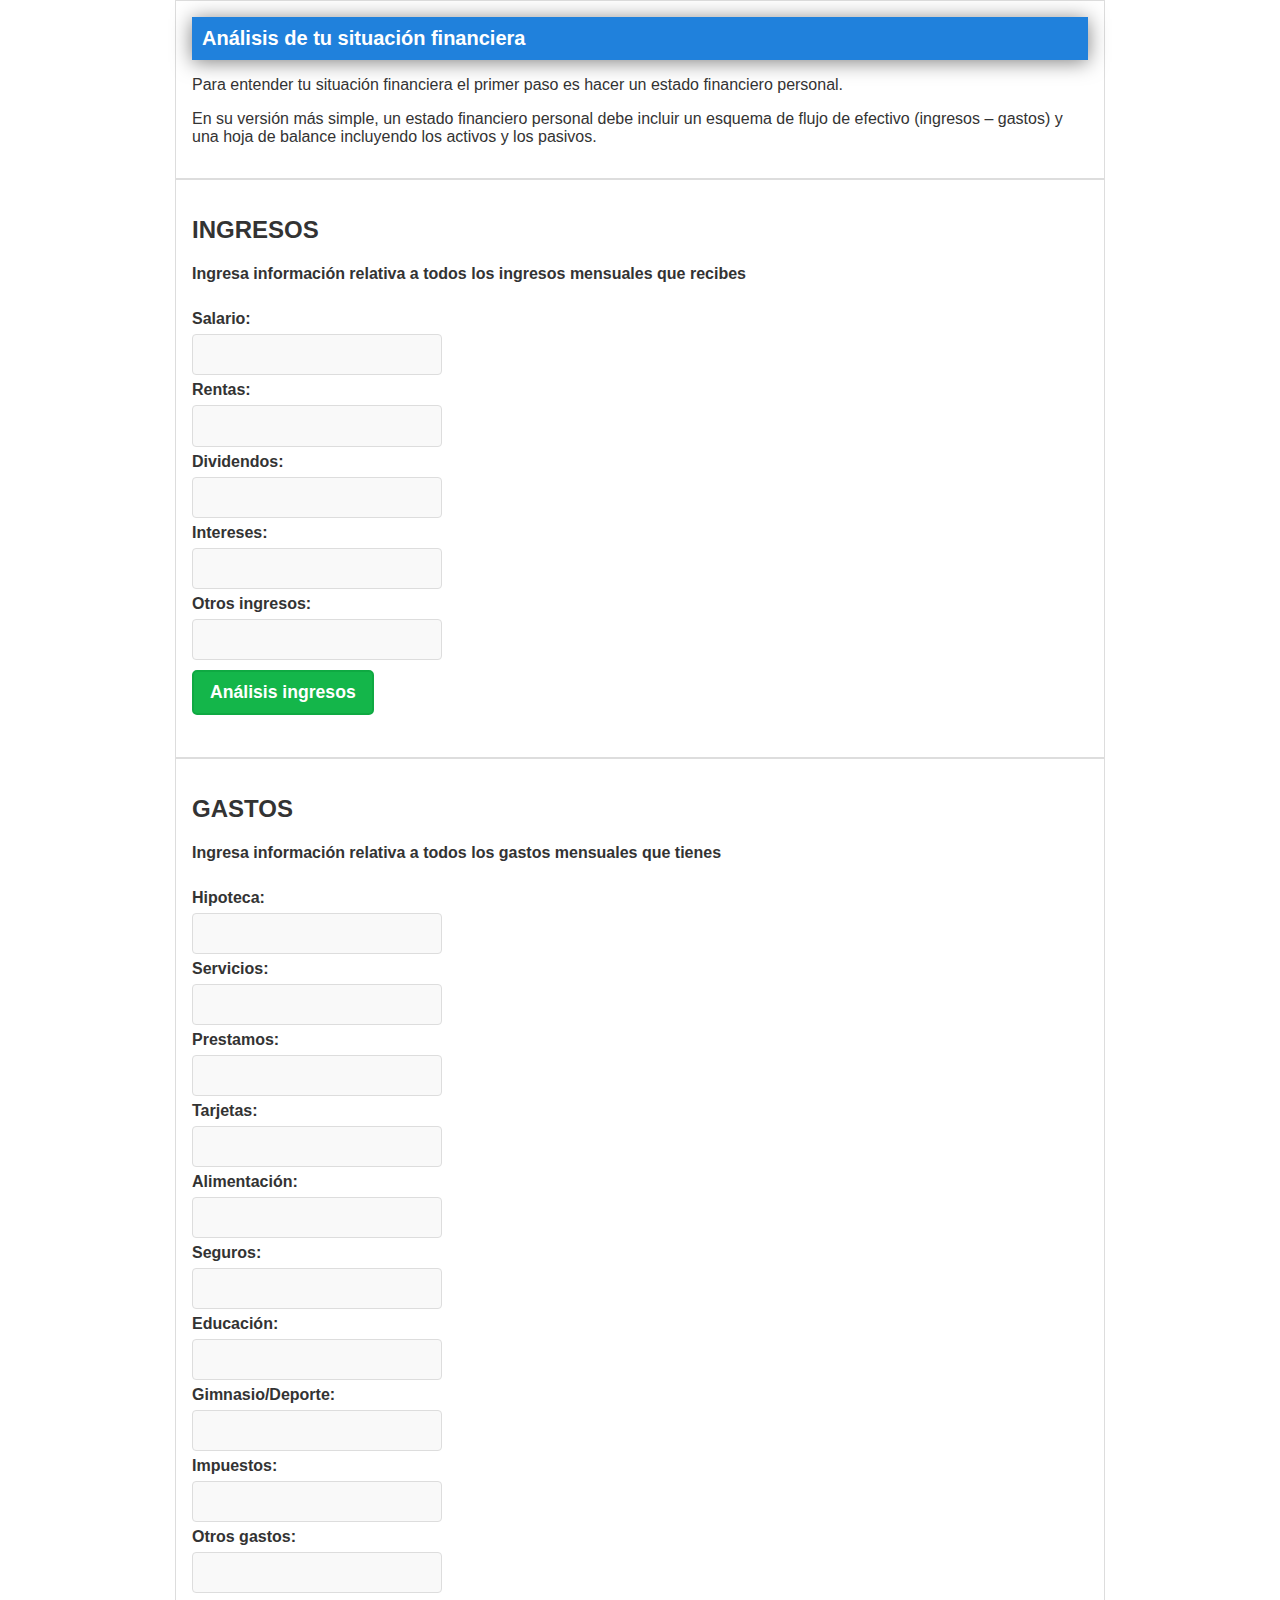
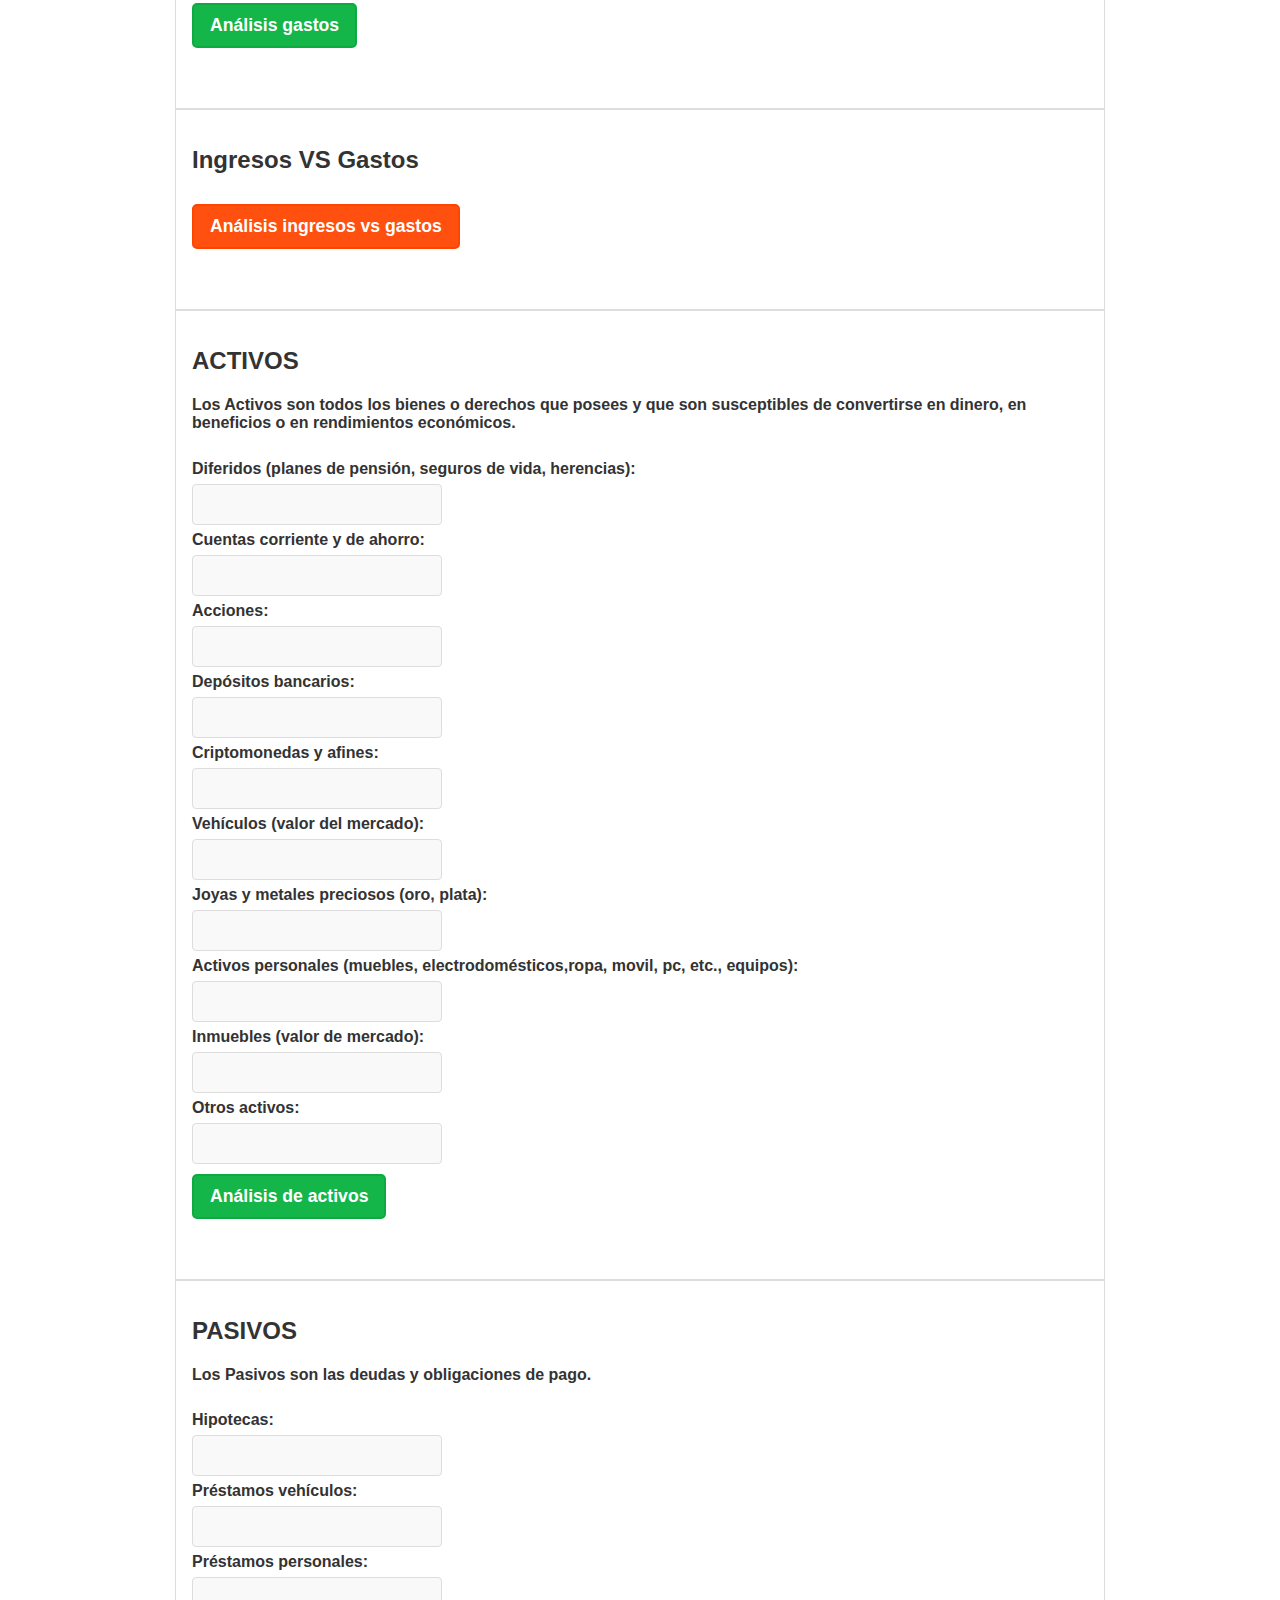
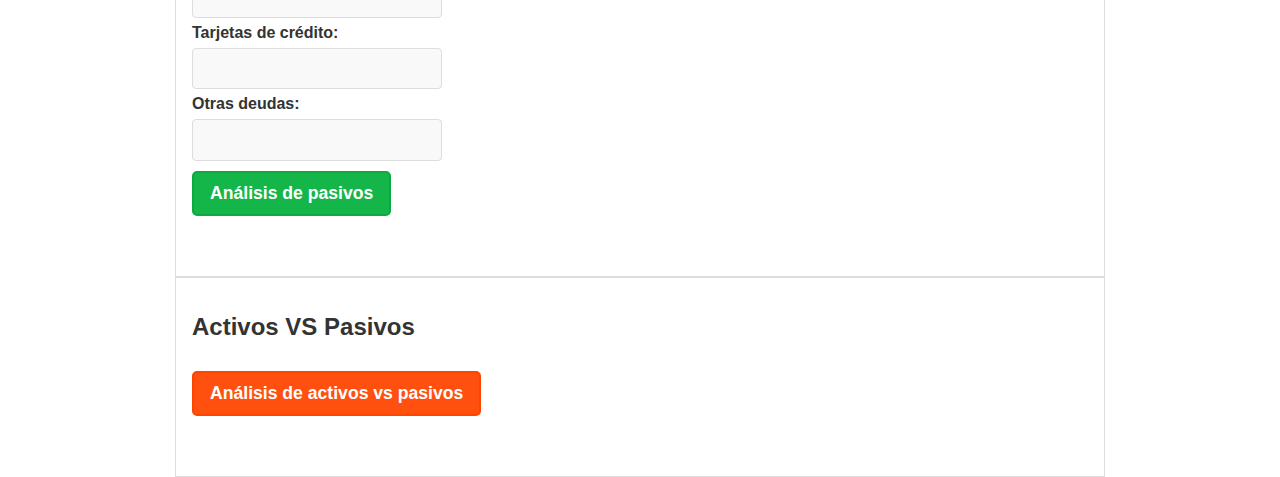
==== index.html @ fba8ceef "Proyecto de Situación Financiera con index.html" ====
<!DOCTYPE html>
<html lang="en">
<head>
    <meta charset="UTF-8">
    <meta http-equiv="X-UA-Compatible" content="IE=edge">
    <meta name="viewport" content="width=device-width, initial-scale=1.0">
    <title>Análisis de Situación Financiera</title>
    <link rel="stylesheet" href="css/estilos.css"/>
  </head>
<body>
    <div id="container">
        <h1 id="cabecera">
          Análisis de tu situación financiera 
        </h1>
        <p>Para entender tu situación financiera el primer paso es hacer un estado financiero personal.</p>
        <p>En su versión más simple, un estado financiero personal debe incluir un esquema de flujo de efectivo (ingresos – gastos) y una hoja de balance incluyendo los activos y los pasivos.</p>
    </div>
     <section id="secciones">
        <h2>INGRESOS</h2>
        <h4>Ingresa información relativa a todos los ingresos mensuales que recibes</h4>
        <form class="form">
          <div class="form_item">
            <label class="form_label" for="InputSalario">Salario: </label>
            <input class="form_input" id="InputSalario" type="number" />
            <label class="form_label" for="InputRentas">Rentas:  </label>
            <input class="form_input" id="InputRentas" type="number" />
            <label class="form_label" for="InputDividendos">Dividendos: </label>
            <input class="form_input" id="InputDividendos" type="number" />
            <label class="form_label" for="InputIntereses">Intereses: </label>
            <input class="form_input" id="InputIntereses" type="number" />
            <label class="form_label" for="InputOtros">Otros ingresos:</label>
            <input class="form_input" id="InputOtros" type="number" />
          </div>
              
          <button class="form_btn" type="button" onclick="onClickButtonIngresos()">
            Análisis ingresos
          </button>

          <p id="ResultI"></p>
          <p id="ResultIA"></p>
          <p id="ResultITop3"></p>
        </form>
      </section>
      <section id="secciones">
        <h2>GASTOS</h2>
        <h4>Ingresa información relativa a todos los gastos mensuales que tienes</h4>
        <form>
          <div class="form_item">
            <label class="form_label" for="InputHipoteca">Hipoteca: </label>
            <input class="form_input" id="InputHipoteca" type="number" />
            <label class="form_label" for="InputServicios">Servicios: </label>
            <input class="form_input" id="InputServicios" type="number" />
            <label class="form_label" for="InputPrestamos">Prestamos:  </label>
            <input class="form_input" id="InputPrestamos" type="number" />
            <label class="form_label"  for="InputTarjetas">Tarjetas: </label>
            <input class="form_input" id="InputTarjetas" type="number" />
            <label class="form_label" for="InputAlimentacion">Alimentación: </label>
            <input class="form_input" id="InputAlimentacion" type="number" />
            <label class="form_label" for="InputSeguros">Seguros: </label>
            <input class="form_input" id="InputSeguros" type="number" />
            <label class="form_label" for="InputEducacion">Educación: </label>
            <input class="form_input" id="InputEducacion" type="number" />
            <label class="form_label" for="InputDeporte">Gimnasio/Deporte: </label>
            <input class="form_input" id="InputDeporte" type="number" />
            <label class="form_label" for="InputImpuestos">Impuestos: </label>
            <input class="form_input" id="InputImpuestos" type="number" />
            <label class="form_label" for="InputGOtros">Otros gastos: </label>
            <input class="form_input" id="InputGOtros" type="number" />
          </div>
          <button class="form_btn" type="button" onclick="onClickButtonGastos()">
            Análisis gastos
          </button>
          <br>

          <p id="ResultG"></p>
          <p id="ResultGA"></p>
          <p id="ResultGTop3"></p>
          <br>
        </form>
      </section>
      <section id="secciones">
        <h2>Ingresos VS Gastos</h2>
        <button class="section_btn" type="button" onclick="onClickButtonIngresosGastos()">
          Análisis ingresos vs gastos
        </button>
        <br>
        <p id="ResultIG"></p>
        <p id="ResultIG1"></p>
        <p id="ResultIGA"></p>
        <br>
      </section>
      <section id="secciones">
        <h2>ACTIVOS</h2>
        <h4>Los Activos son todos los bienes o derechos que posees y que son susceptibles de convertirse en dinero, en beneficios o en rendimientos económicos.</h4>
        <form>
          <div class="form_item">
            <label class="form_label" for="InputDiferidos">Diferidos (planes de pensión, seguros de vida, herencias): </label>
            <input class="form_input" id="InputDiferidos" type="number" />
            <label class="form_label" for="InputCuentas">Cuentas corriente y de ahorro: </label>
            <input class="form_input" id="InputCuentas" type="number" />
            <label class="form_label" for="InputAcciones">Acciones:  </label>
            <input class="form_input" id="InputAcciones" type="number" />
            <label class="form_label" for="InputDepositos">Depósitos bancarios: </label>
            <input class="form_input" id="InputDepositos" type="number" />
            <label class="form_label" for="InputCriptos">Criptomonedas y afines: </label>
            <input class="form_input" id="InputCriptos" type="number" />
            <label class="form_label" for="InputVehiculos">Vehículos (valor del mercado): </label>
            <input class="form_input" id="InputVehiculos" type="number" />
            <label class="form_label" for="InputJoyas">Joyas y metales preciosos (oro, plata): </label>
            <input class="form_input" id="InputJoyas" type="number" />
            <label class="form_label" for="InputEnseres">Activos personales (muebles, electrodomésticos,ropa, movil, pc, etc., equipos): </label>
            <input class="form_input" id="InputEnseres" type="number" />
            <label class="form_label" for="InputInmuebles">Inmuebles (valor de mercado): </label>
            <input class="form_input" id="InputInmuebles" type="number" />
            <label class="form_label" for="InputAOtros">Otros activos: </label>
            <input class="form_input" id="InputAOtros" type="number" />
          </div>
          <button class="form_btn" type="button" onclick="onClickButtonActivos()">
            Análisis de activos
          </button>
          <br>

          <p id="ResultA"></p>
          <p id="ResultAA"></p>
          <p id="ResultATop3"></p>
          <br>
        </form>
      </section>
      <section id="secciones">
        <h2>PASIVOS</h2>
        <h4>Los Pasivos son las deudas y obligaciones de pago.</h4>
        <form >
          <div class="form_item">
            <label class="form_label" for="InputHipotecas">Hipotecas: </label>
            <input class="form_input" id="InputHipotecas" type="number" />
            <label class="form_label" for="InputPrestamosVeh">Préstamos vehículos: </label>
            <input class="form_input" id="InputPrestamosVeh" type="number" />
            <label class="form_label" for="InputPrestamosPer">Préstamos personales:  </label>
            <input class="form_input" id="InputPrestamosPer" type="number" />
            <label class="form_label" for="InputTarjetasCre">Tarjetas de crédito: </label>
            <input class="form_input" id="InputTarjetasCre" type="number" />
            <label class="form_label" for="InputPOtros">Otras deudas: </label>
            <input class="form_input" id="InputPOtros" type="number" />
          </div>
    
          <button class="form_btn" type="button" onclick="onClickButtonPasivos()">
            Análisis de pasivos
          </button>
          <br>

          <p id="ResultP"></p>
          <p id="ResultPA"></p>
          <p id="ResultPTop3"></p>
          <br>
        </form>
      </section>
      <section id="secciones">
        <h2>Activos VS Pasivos</h2>
        <button class="section_btn" type="button" onclick="onClickButtonActivosPasivos()">
          Análisis de activos vs pasivos
        </button>
        <br>
        <p id="ResultAP"></p>
        <p id="ResultAPA"></p>
        <br>
      </section>


      <script src="./analisisFinanciero.js"></script>
      <script src="./situacionFinanciera.js"></script>
</body>
</html>
---- css/estilos.css ----
body
{
    color:#333;
    text-align: left;
    font-family: Arial, Helvetica, sans-serif;
    font-size: 16px;
    margin: 0;
    padding: 0;
}
#cabecera
{
    background: rgb(32, 129, 220);
    box-shadow: 0px 2px 20px 0px rgba(0,0,0,0.5);
    color: white;
    font-weight: bold;
    margin: 0;
    padding: 0.5em;
}
#cabecera #tagline
{
    padding: 0 0 0 1em;
    font-weight: normal;
    font-size: 0.8em;
}
#container
{
    width: 70%;
    padding: 1em;
    text-align: left;
    border: 1px solid #DDD;
    margin: 0 auto;
}
#container h1
{
    font-size: 20px;
}
#secciones
{
    width: 70%;
    padding: 1em;
    text-align: left;
    border: 1px solid #DDD;
    margin: 0 auto;
}
.form {
    font-size: 16px;
    margin:auto;
}
.form_item{
    display: flex;
    flex-direction: column;
}
.form_item > * {
    align-self: flex-start;
}
.form_label {
    font-weight: 600;
    padding: 6px 0;
}
.form_input {
    width: 100%;
    max-width: 225px;
    
    /* Fix for Safari/iOS date fields */
    min-height: calc(0.9em +(0.8em * 2) + 0.6em);

    padding: 0.8em;
    font-size: 0.9em;

    outline: none;
    border: 1px solid #dddddd;
    border-radius: 4px;
    background: #f9f9f9f9;
    transition: background 0.25s, border-color 0.25s color 0.25s;
}
.form_input:focus{
    background: #ffffff;
}
.form_btn {
    font-weight: 600;
    font-size: 1.1em;
    padding: 10px 16px;
    margin: 10px 0;

    color: #ffffff;
    background: #14b64a;
    border: 2px solid #0fa942;
    border-radius: 5px;

    cursor: pointer;
    outline: none;
}
.form_btn:active {
    background: #0fa942;
}
.section_btn {
    font-weight: 600;
    font-size: 1.1em;
    padding: 10px 16px;
    margin: 10px 0;

    color: #ffffff;
    background: rgba(255, 68, 0, 0.938);
    border: 2px solid rgb(255, 68, 0);
    border-radius: 5px;

    cursor: pointer;
    outline: none;
}
.section_btn:active {
    background: rgb(255, 68, 0);
}
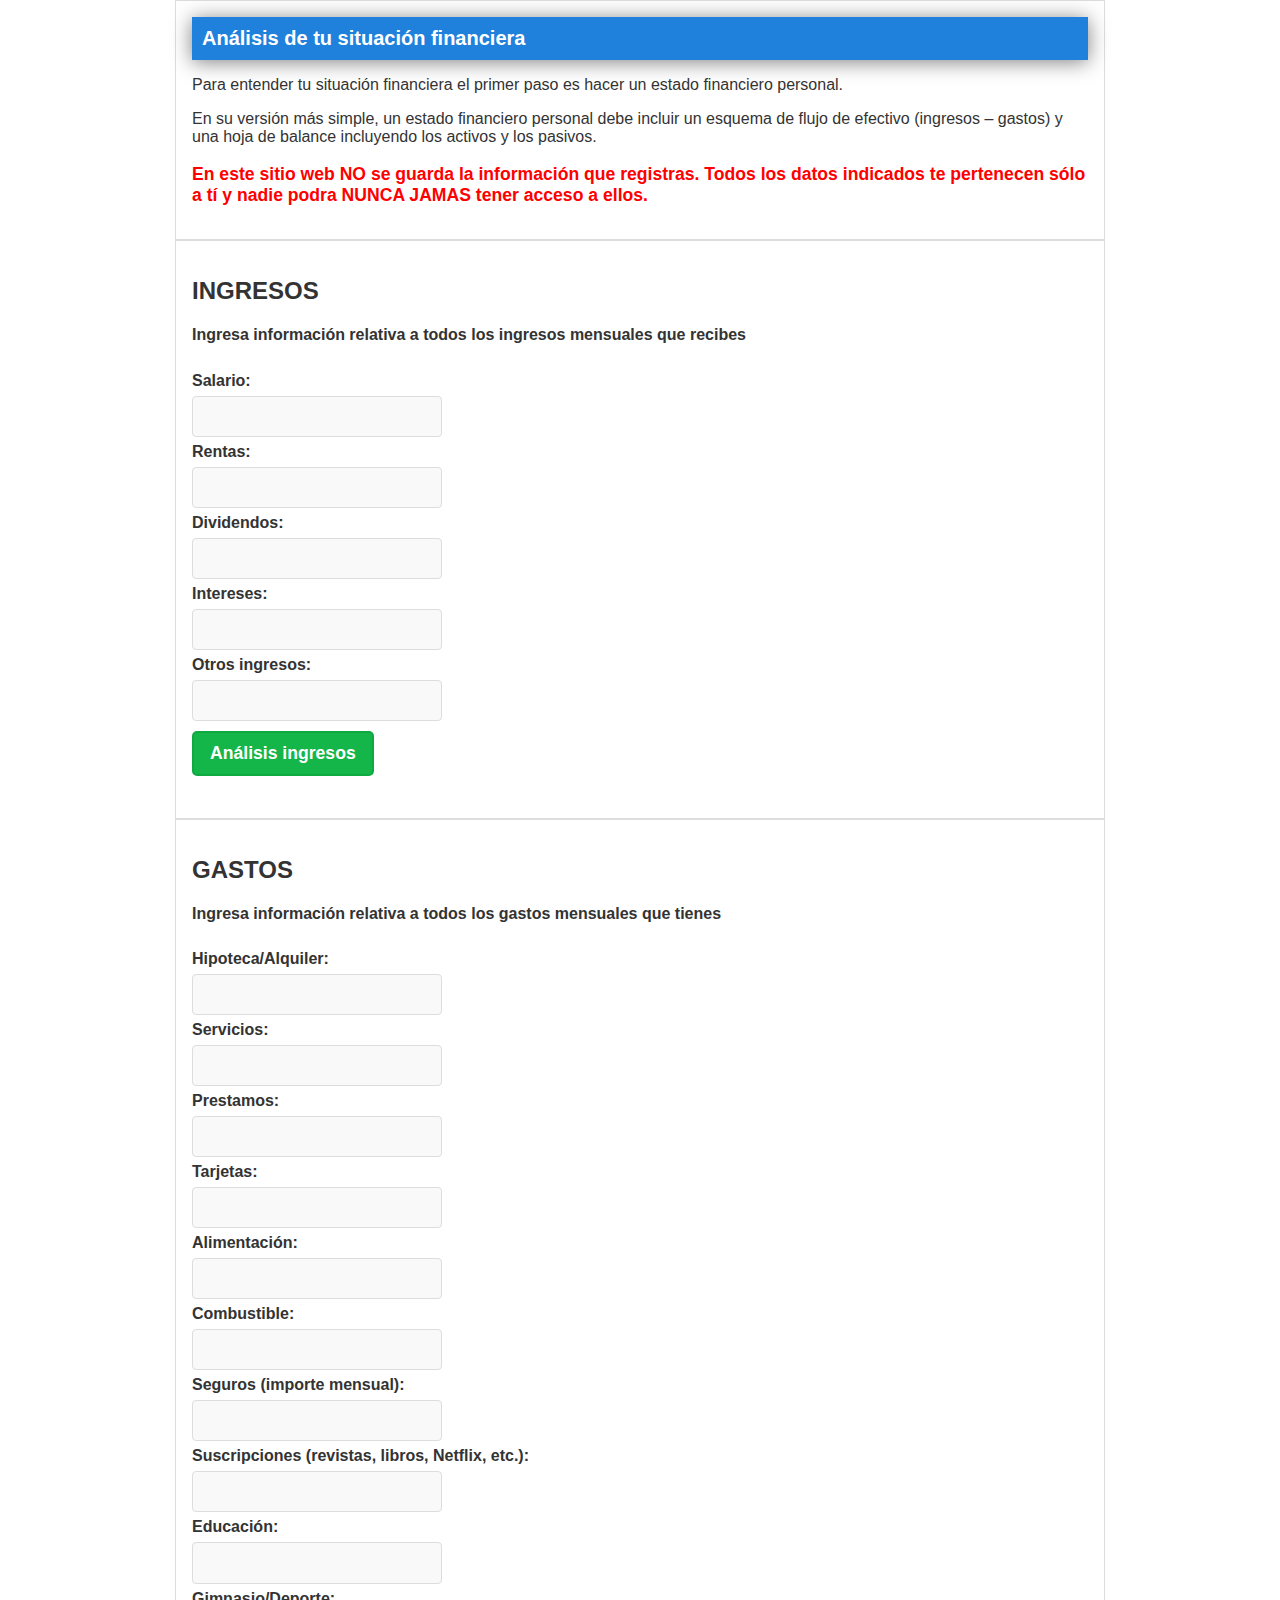
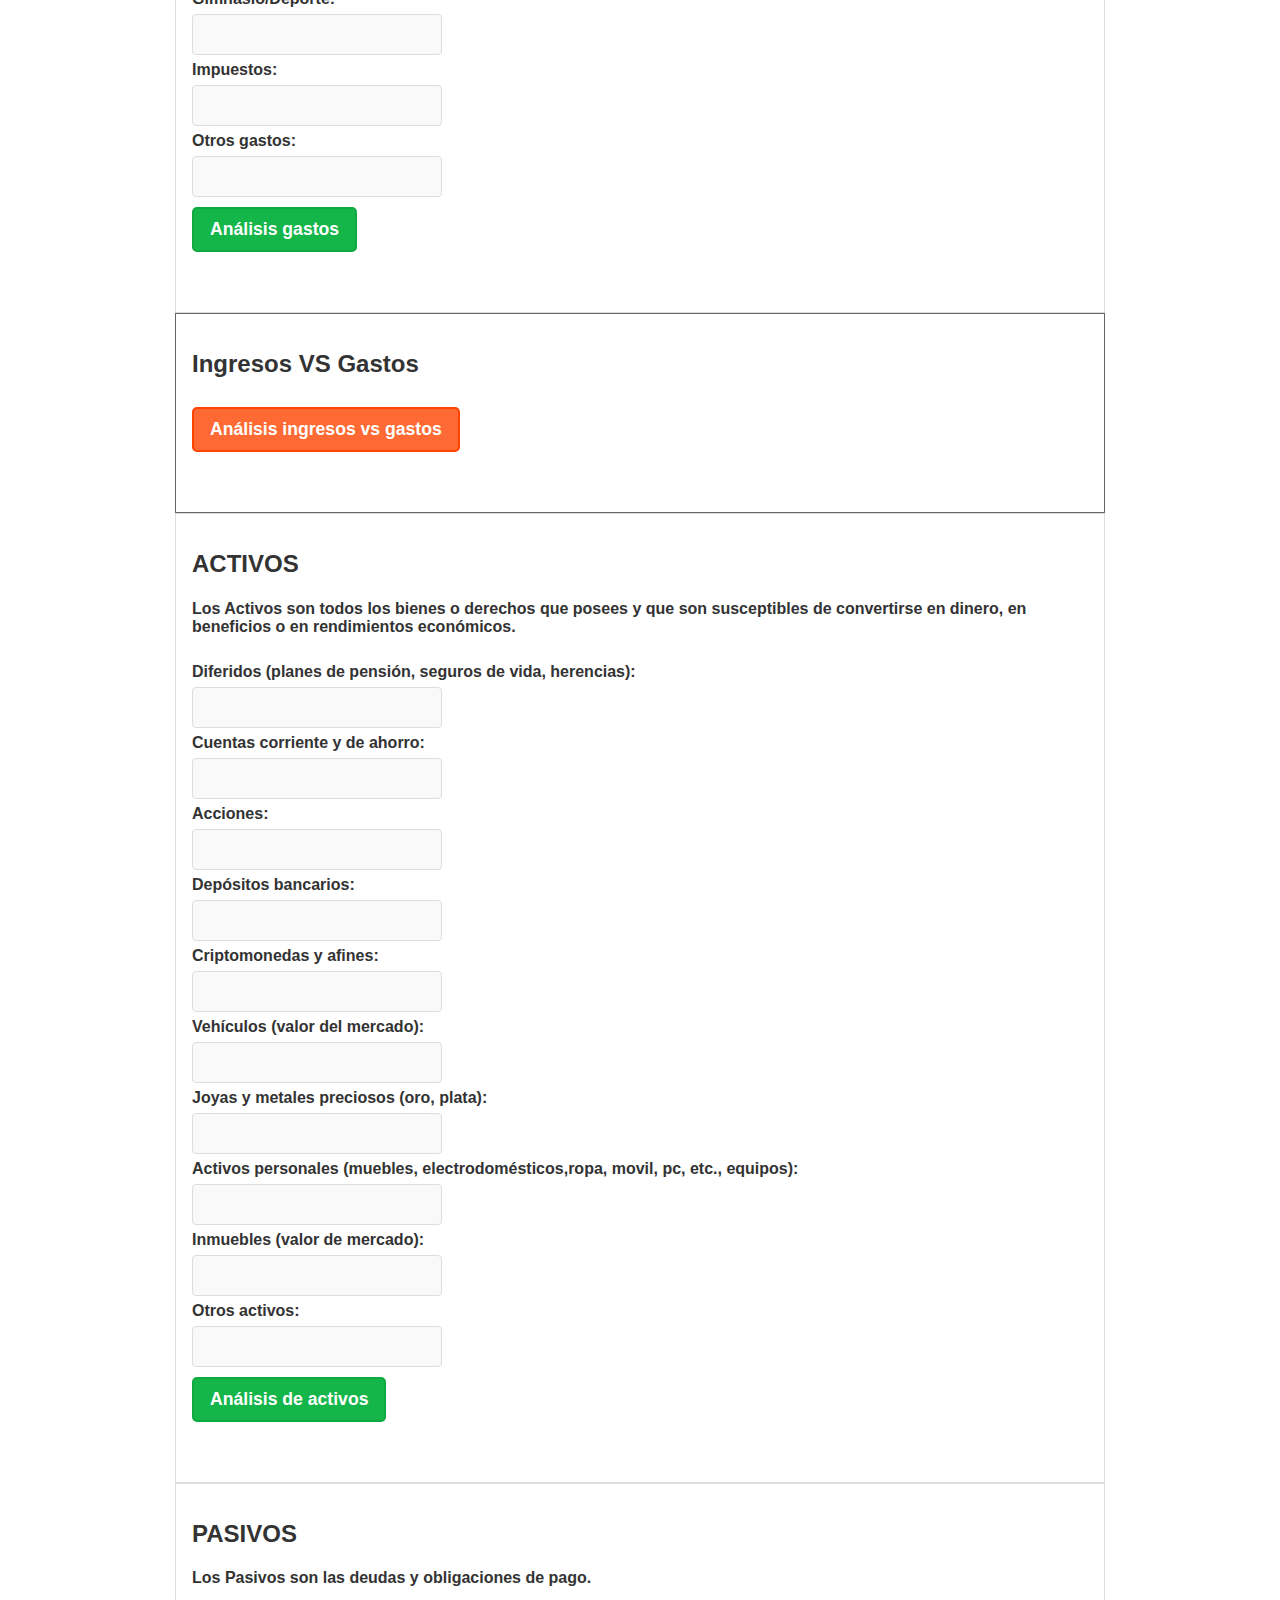
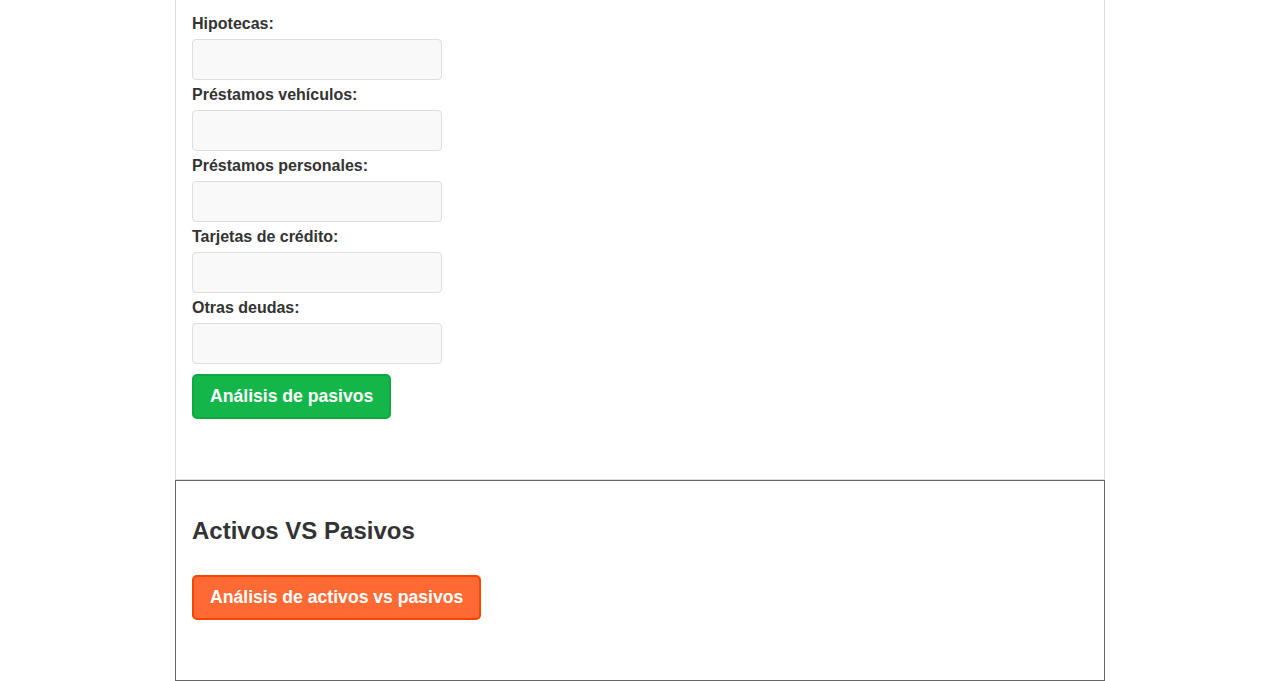
==== commit d3f96e51: "Mejoras varias" ====
--- a/index.html
+++ b/index.html
@@ -14,8 +14,9 @@
         </h1>
         <p>Para entender tu situación financiera el primer paso es hacer un estado financiero personal.</p>
         <p>En su versión más simple, un estado financiero personal debe incluir un esquema de flujo de efectivo (ingresos – gastos) y una hoja de balance incluyendo los activos y los pasivos.</p>
+        <p id="important">En este sitio web NO se guarda la información que registras. Todos los datos indicados te pertenecen sólo a tí y nadie podra NUNCA JAMAS tener acceso a ellos.</p>
     </div>
-     <section id="secciones">
+     <section class="section_">
         <h2>INGRESOS</h2>
         <h4>Ingresa información relativa a todos los ingresos mensuales que recibes</h4>
         <form class="form">
@@ -41,12 +42,12 @@
           <p id="ResultITop3"></p>
         </form>
       </section>
-      <section id="secciones">
+      <section class="section_">
         <h2>GASTOS</h2>
         <h4>Ingresa información relativa a todos los gastos mensuales que tienes</h4>
         <form>
           <div class="form_item">
-            <label class="form_label" for="InputHipoteca">Hipoteca: </label>
+            <label class="form_label" for="InputHipoteca">Hipoteca/Alquiler: </label>
             <input class="form_input" id="InputHipoteca" type="number" />
             <label class="form_label" for="InputServicios">Servicios: </label>
             <input class="form_input" id="InputServicios" type="number" />
@@ -56,7 +57,11 @@
             <input class="form_input" id="InputTarjetas" type="number" />
             <label class="form_label" for="InputAlimentacion">Alimentación: </label>
             <input class="form_input" id="InputAlimentacion" type="number" />
-            <label class="form_label" for="InputSeguros">Seguros: </label>
+            <label class="form_label" for="InputCombustible">Combustible: </label>
+            <input class="form_input" id="InputCombustible" type="number" />
+            <label class="form_label" for="InputSeguros">Seguros (importe mensual): </label>
+            <input class="form_input" id="InputSuscripciones" type="number" />
+            <label class="form_label" for="InputSuscripciones">Suscripciones (revistas, libros, Netflix, etc.): </label>
             <input class="form_input" id="InputSeguros" type="number" />
             <label class="form_label" for="InputEducacion">Educación: </label>
             <input class="form_input" id="InputEducacion" type="number" />
@@ -78,7 +83,7 @@
           <br>
         </form>
       </section>
-      <section id="secciones">
+      <section class="section_result">
         <h2>Ingresos VS Gastos</h2>
         <button class="section_btn" type="button" onclick="onClickButtonIngresosGastos()">
           Análisis ingresos vs gastos
@@ -89,7 +94,7 @@
         <p id="ResultIGA"></p>
         <br>
       </section>
-      <section id="secciones">
+      <section class="section_">
         <h2>ACTIVOS</h2>
         <h4>Los Activos son todos los bienes o derechos que posees y que son susceptibles de convertirse en dinero, en beneficios o en rendimientos económicos.</h4>
         <form>
@@ -126,7 +131,7 @@
           <br>
         </form>
       </section>
-      <section id="secciones">
+      <section class="section_">
         <h2>PASIVOS</h2>
         <h4>Los Pasivos son las deudas y obligaciones de pago.</h4>
         <form >
@@ -154,7 +159,7 @@
           <br>
         </form>
       </section>
-      <section id="secciones">
+      <section class="section_result">
         <h2>Activos VS Pasivos</h2>
         <button class="section_btn" type="button" onclick="onClickButtonActivosPasivos()">
           Análisis de activos vs pasivos
--- a/css/estilos.css
+++ b/css/estilos.css
@@ -34,14 +34,51 @@
 {
     font-size: 20px;
 }
-#secciones
-{
+#important{
+    font-weight: 600;
+    font-size: 1.1em;
+    color: red;
+}
+.section_ {
     width: 70%;
     padding: 1em;
     text-align: left;
     border: 1px solid #DDD;
     margin: 0 auto;
 }
+.section_btn {
+    font-weight: 600;
+    font-size: 1.1em;
+    padding: 10px 16px;
+    margin: 10px 0;
+
+    color: #ffffff;
+    background: rgba(255, 68, 0, 0.797);
+    border: 2px solid rgb(255, 68, 0);
+    border-radius: 5px;
+
+    cursor: pointer;
+    outline: none;
+}
+.section_btn:active {
+    background: rgb(255, 68, 0);
+}
+.section_result {
+    width: 70%;
+    padding: 1em;
+    text-align: left;
+    border: 1px solid rgb(103, 102, 102);
+    margin: 0 auto;
+}
+#ResultIG
+{
+    font-weight: 600;
+}
+#ResultAP
+{
+    font-weight: 600;
+}
+
 .form {
     font-size: 16px;
     margin:auto;
@@ -60,10 +97,6 @@
 .form_input {
     width: 100%;
     max-width: 225px;
-    
-    /* Fix for Safari/iOS date fields */
-    min-height: calc(0.9em +(0.8em * 2) + 0.6em);
-
     padding: 0.8em;
     font-size: 0.9em;
 
@@ -93,20 +126,3 @@
 .form_btn:active {
     background: #0fa942;
 }
-.section_btn {
-    font-weight: 600;
-    font-size: 1.1em;
-    padding: 10px 16px;
-    margin: 10px 0;
-
-    color: #ffffff;
-    background: rgba(255, 68, 0, 0.938);
-    border: 2px solid rgb(255, 68, 0);
-    border-radius: 5px;
-
-    cursor: pointer;
-    outline: none;
-}
-.section_btn:active {
-    background: rgb(255, 68, 0);
-}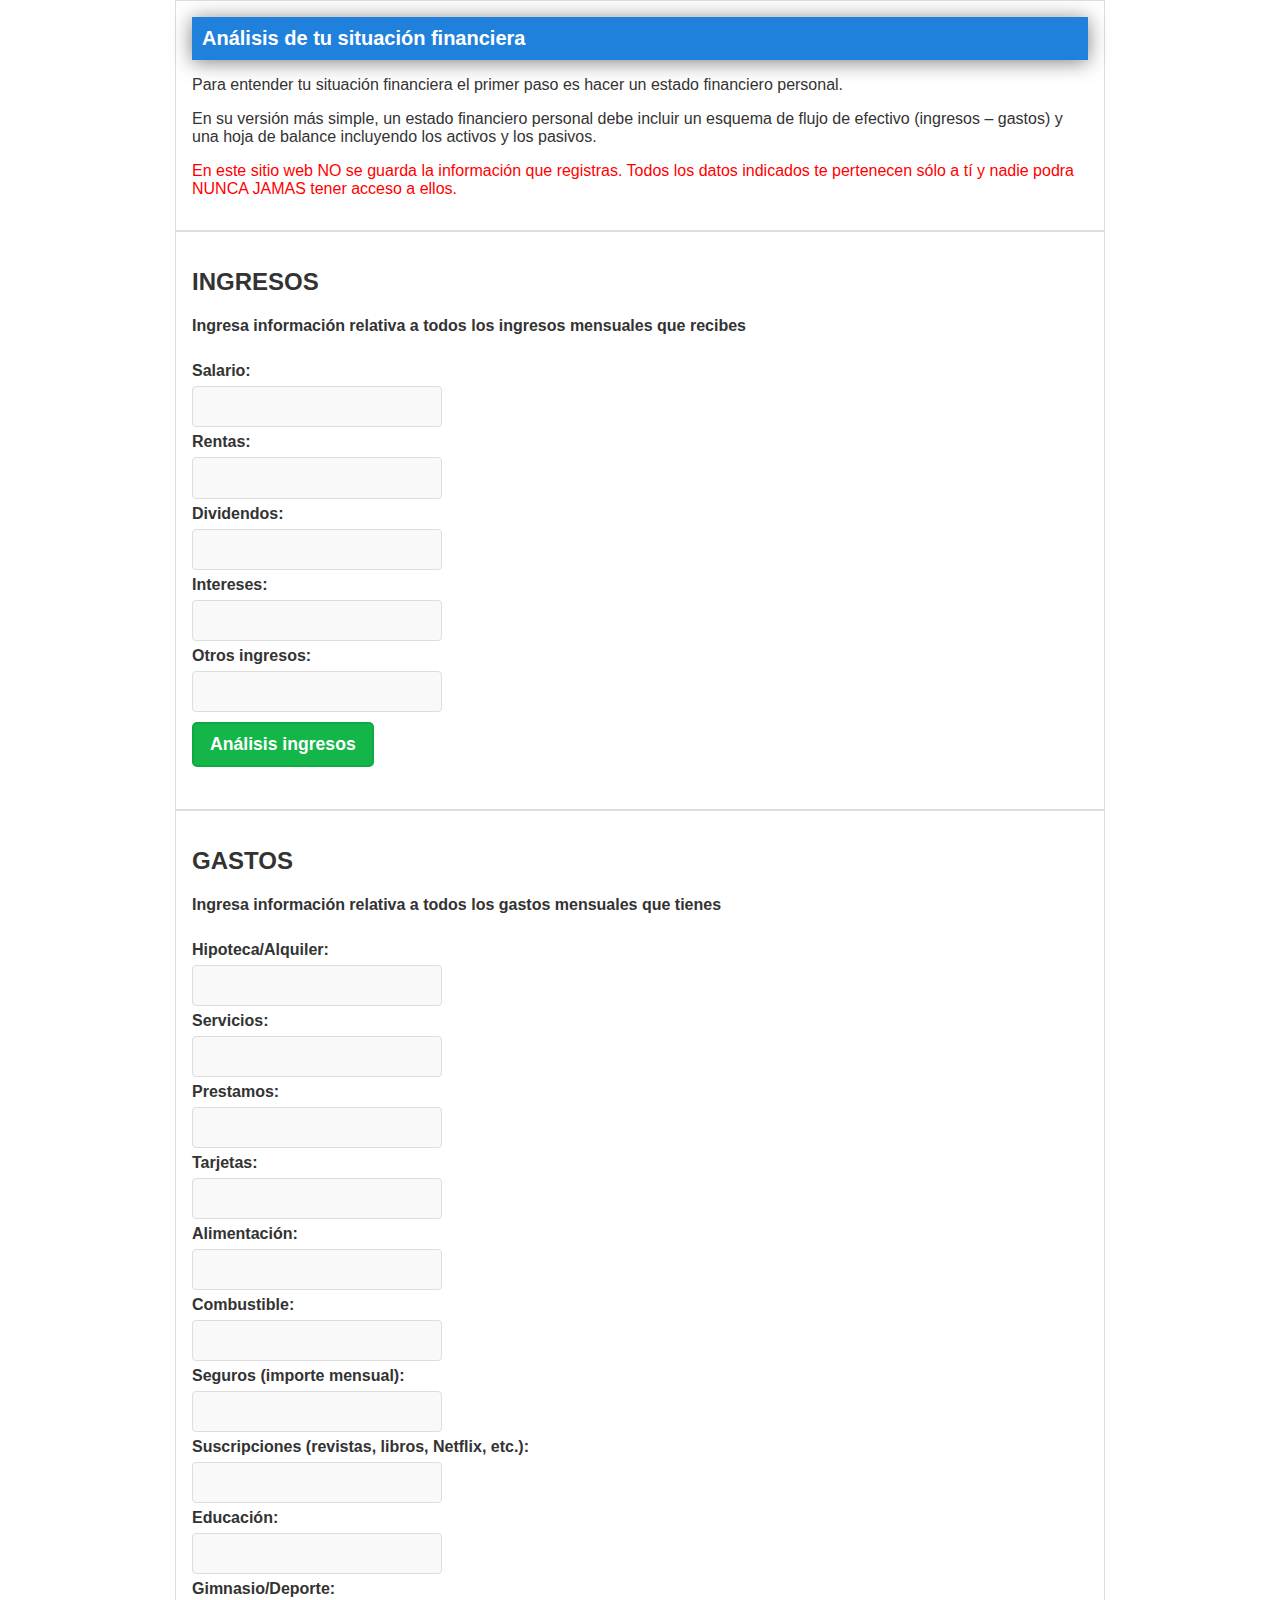
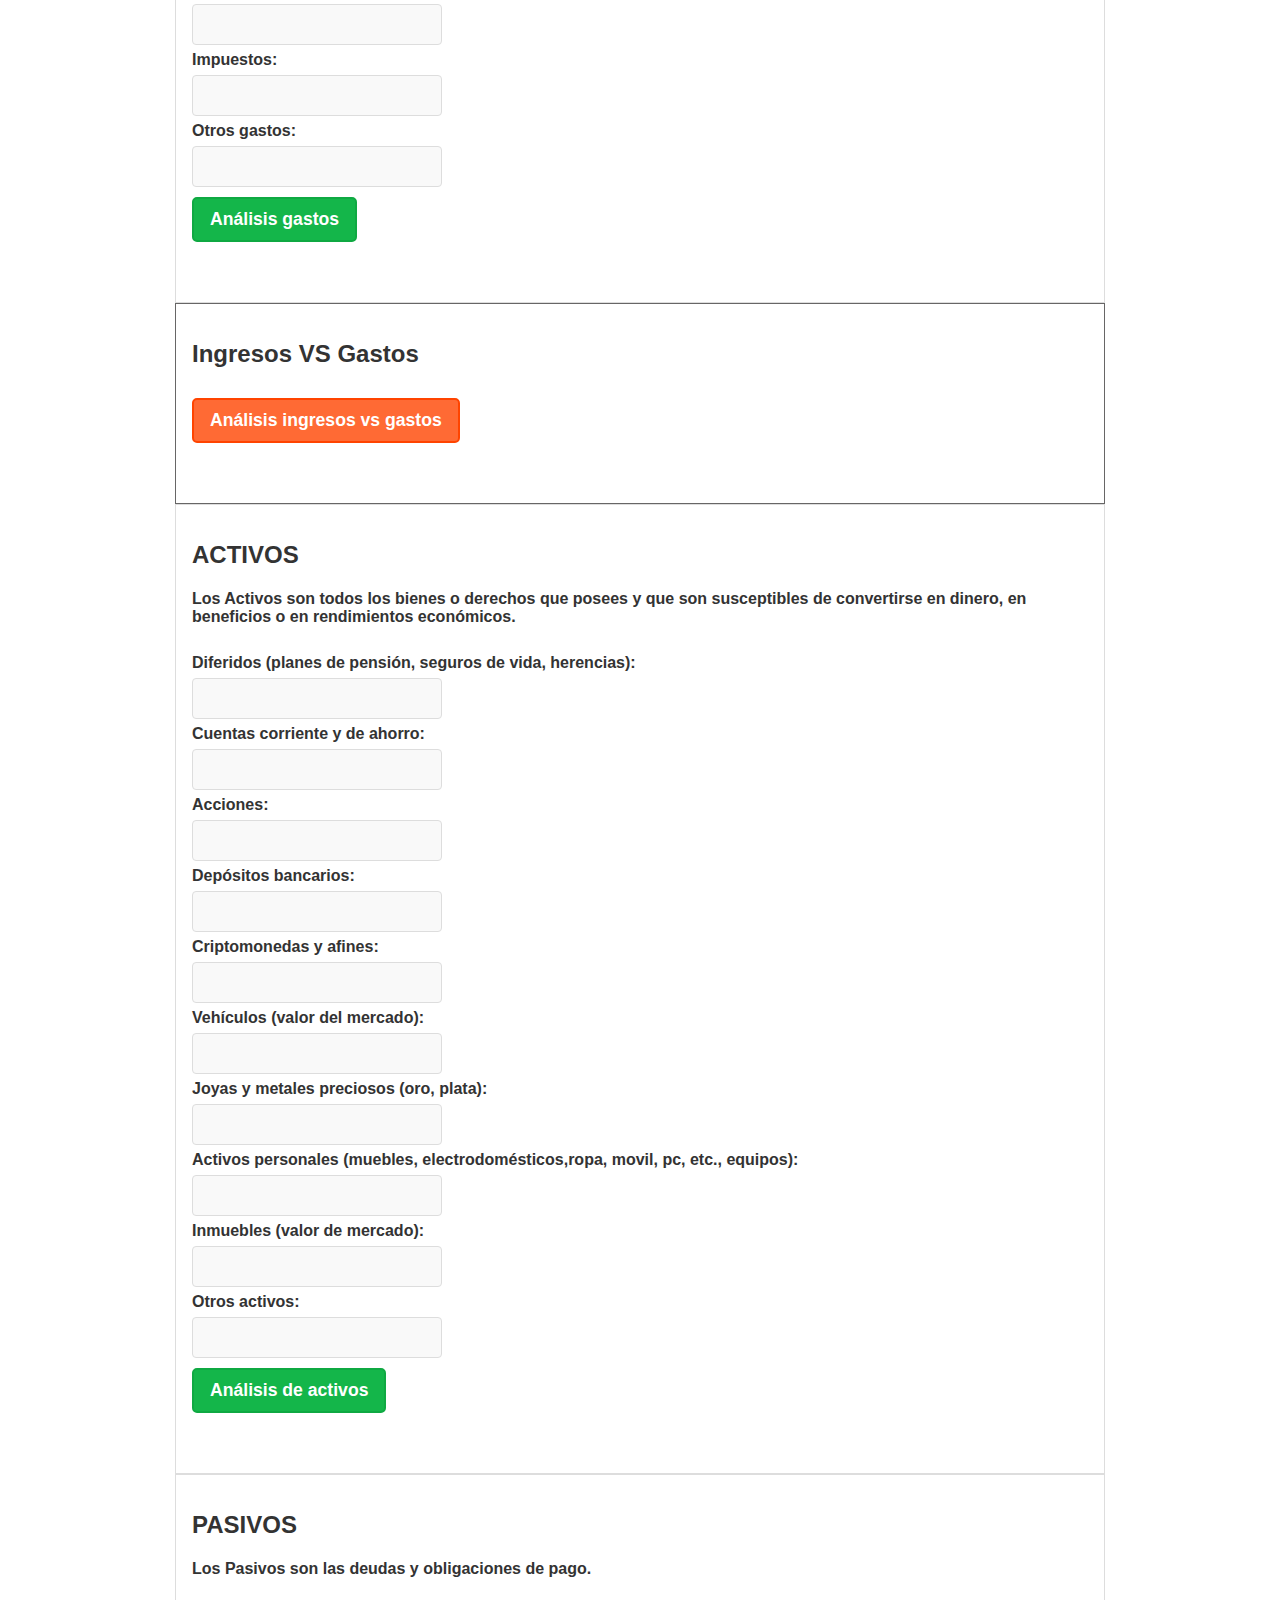
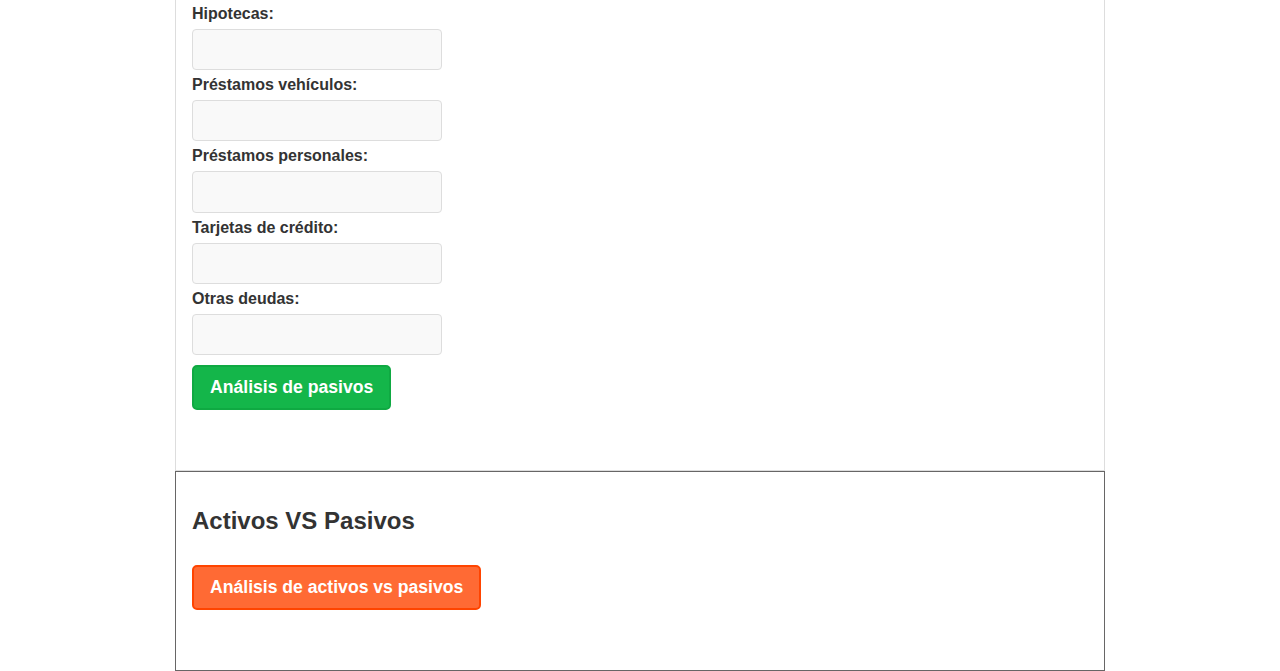
==== commit 07dd3c7a: "corrección del estilo section_all" ====
--- a/index.html
+++ b/index.html
@@ -16,7 +16,7 @@
         <p>En su versión más simple, un estado financiero personal debe incluir un esquema de flujo de efectivo (ingresos – gastos) y una hoja de balance incluyendo los activos y los pasivos.</p>
         <p id="important">En este sitio web NO se guarda la información que registras. Todos los datos indicados te pertenecen sólo a tí y nadie podra NUNCA JAMAS tener acceso a ellos.</p>
     </div>
-     <section class="section_">
+     <section class="section_all">
         <h2>INGRESOS</h2>
         <h4>Ingresa información relativa a todos los ingresos mensuales que recibes</h4>
         <form class="form">
@@ -42,7 +42,7 @@
           <p id="ResultITop3"></p>
         </form>
       </section>
-      <section class="section_">
+      <section class="section_all">
         <h2>GASTOS</h2>
         <h4>Ingresa información relativa a todos los gastos mensuales que tienes</h4>
         <form>
@@ -94,7 +94,7 @@
         <p id="ResultIGA"></p>
         <br>
       </section>
-      <section class="section_">
+      <section class="section_all">
         <h2>ACTIVOS</h2>
         <h4>Los Activos son todos los bienes o derechos que posees y que son susceptibles de convertirse en dinero, en beneficios o en rendimientos económicos.</h4>
         <form>
@@ -131,7 +131,7 @@
           <br>
         </form>
       </section>
-      <section class="section_">
+      <section class="section_all">
         <h2>PASIVOS</h2>
         <h4>Los Pasivos son las deudas y obligaciones de pago.</h4>
         <form >
--- a/css/estilos.css
+++ b/css/estilos.css
@@ -35,11 +35,11 @@
     font-size: 20px;
 }
 #important{
-    font-weight: 600;
-    font-size: 1.1em;
+    font-size: 16px;
     color: red;
 }
-.section_ {
+
+.section_all {
     width: 70%;
     padding: 1em;
     text-align: left;
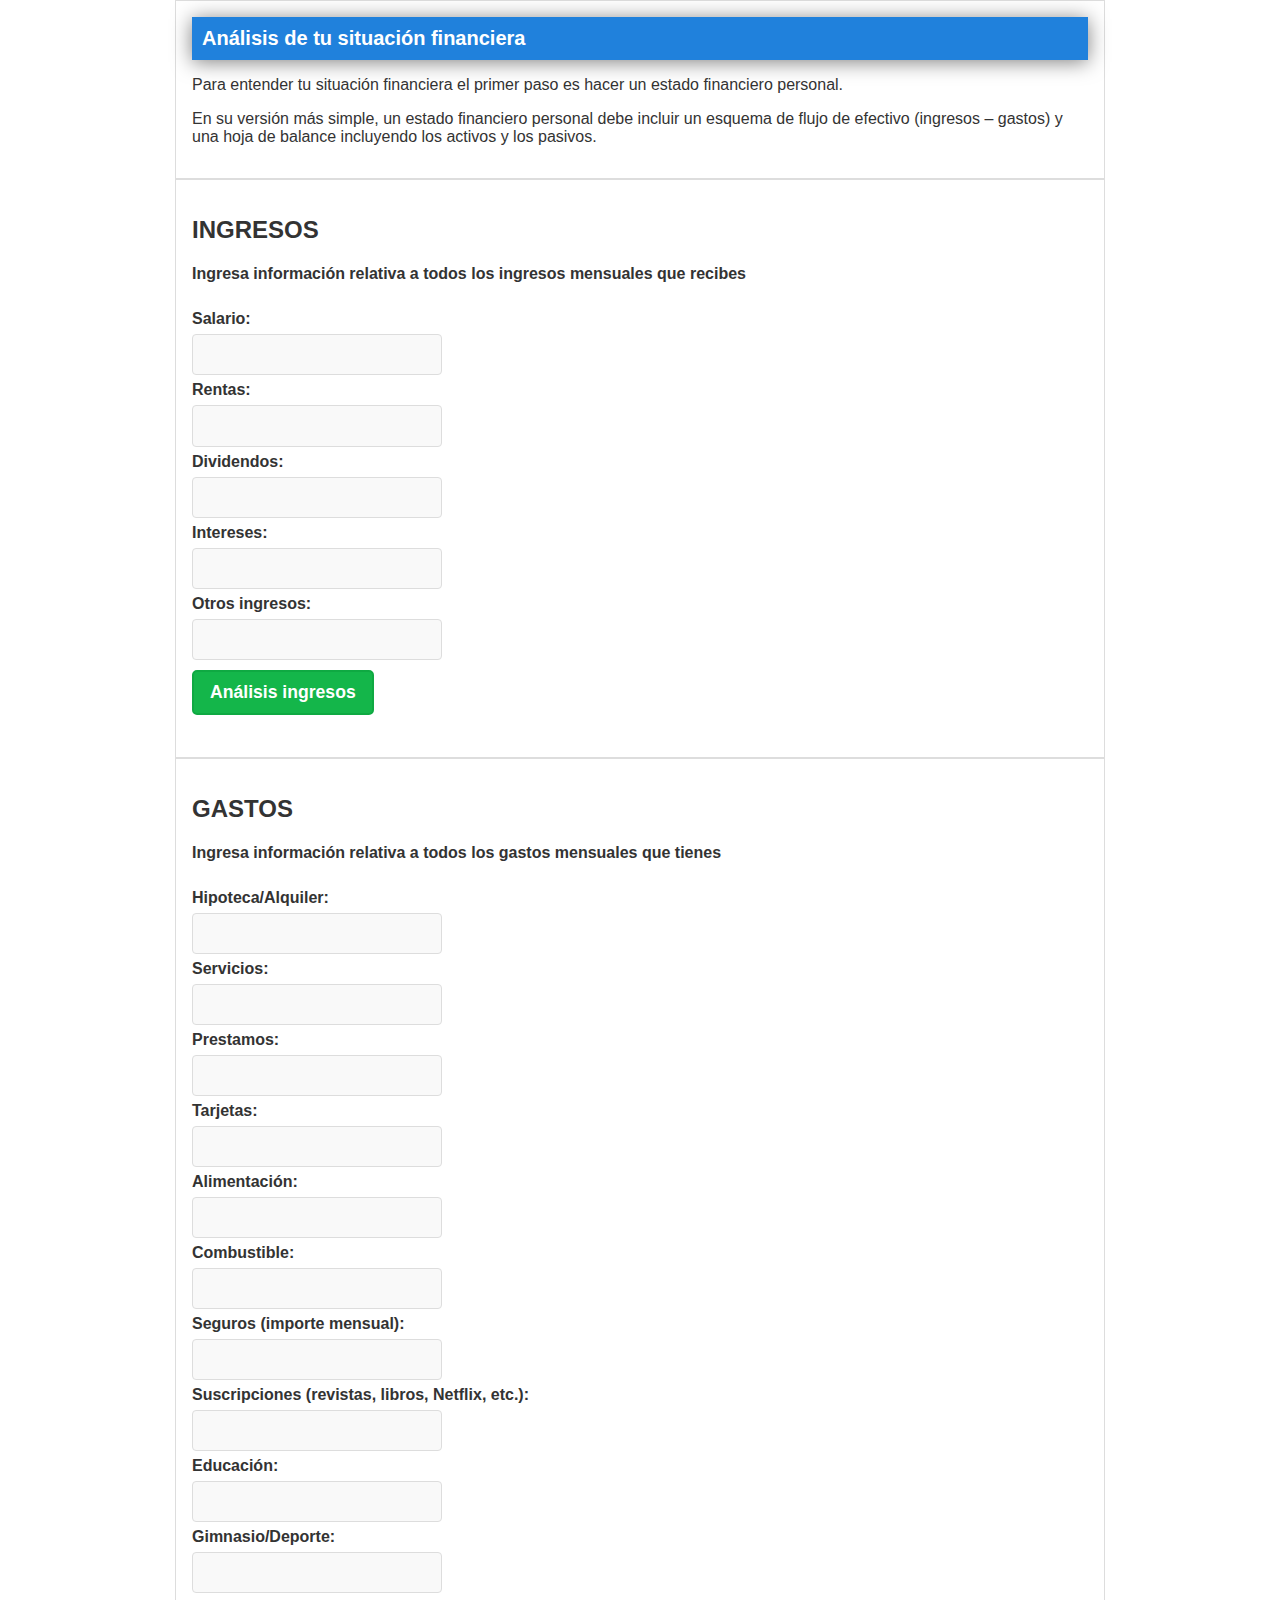
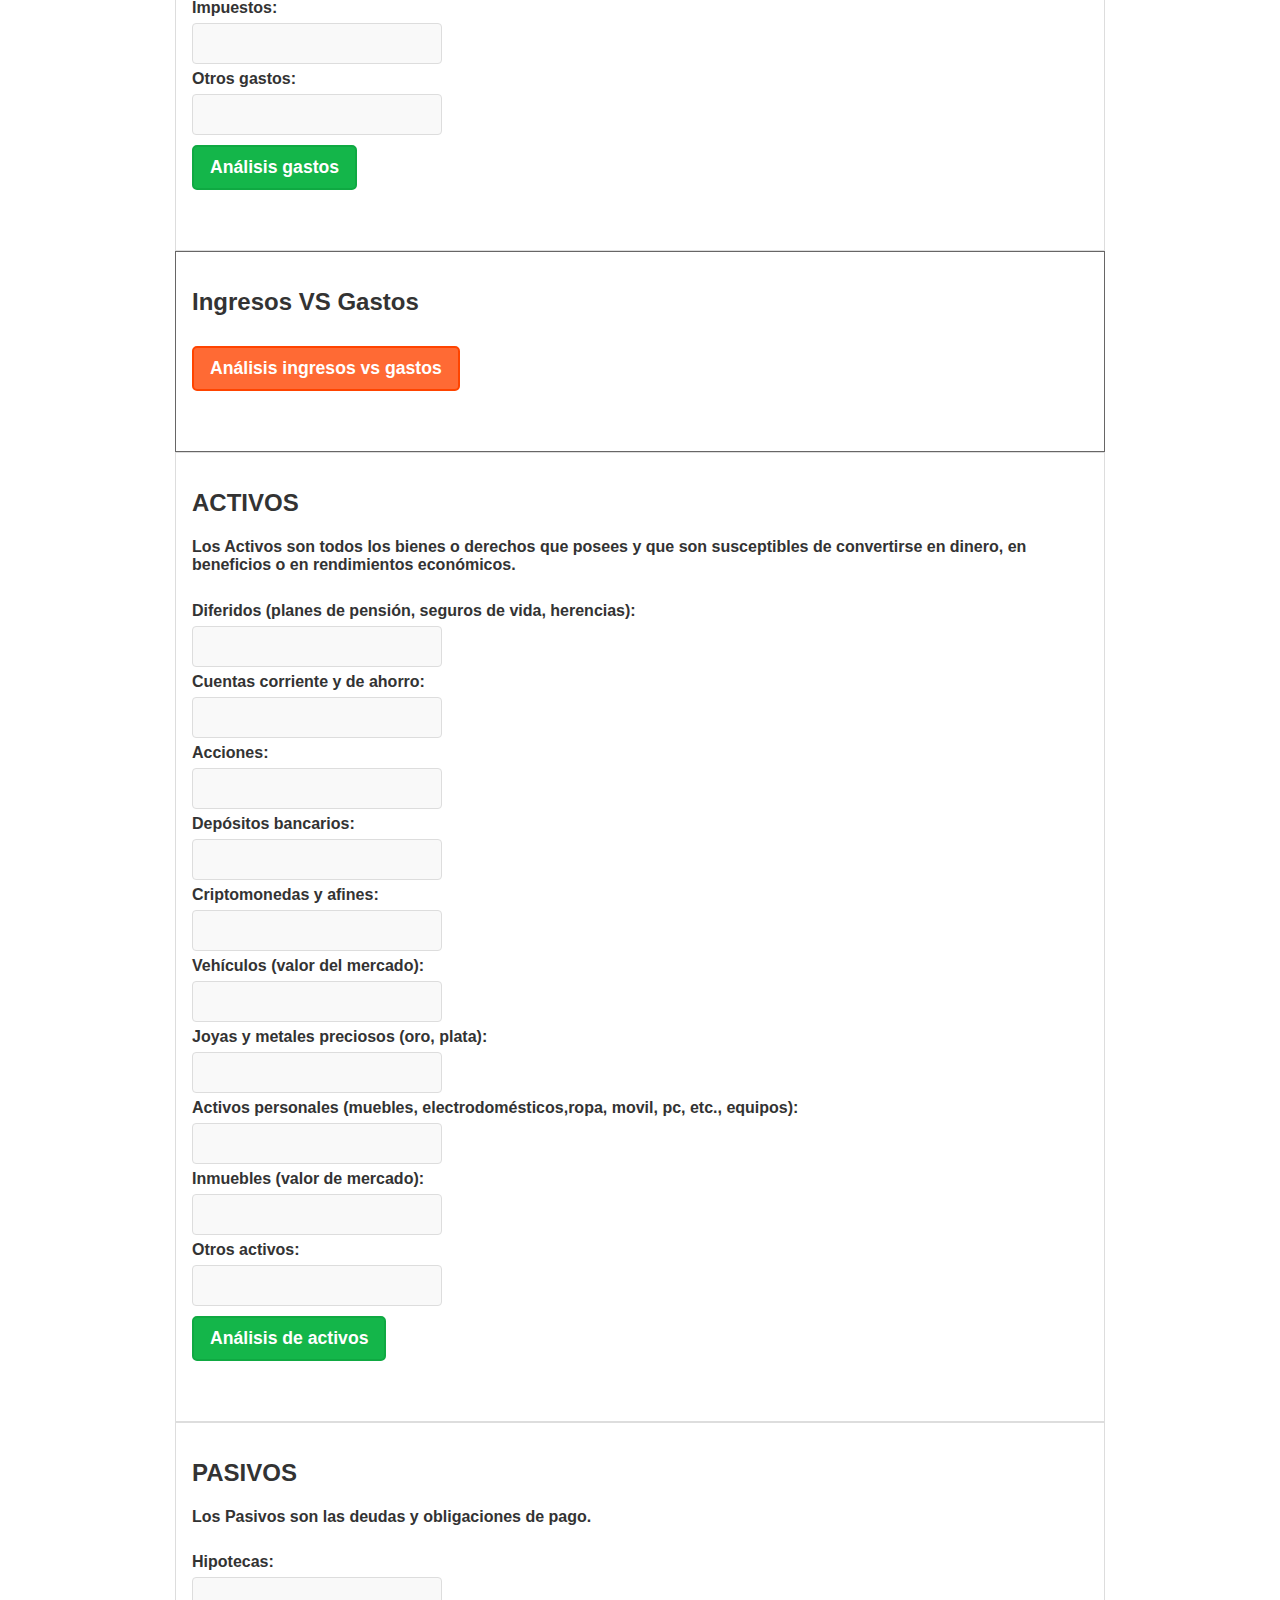
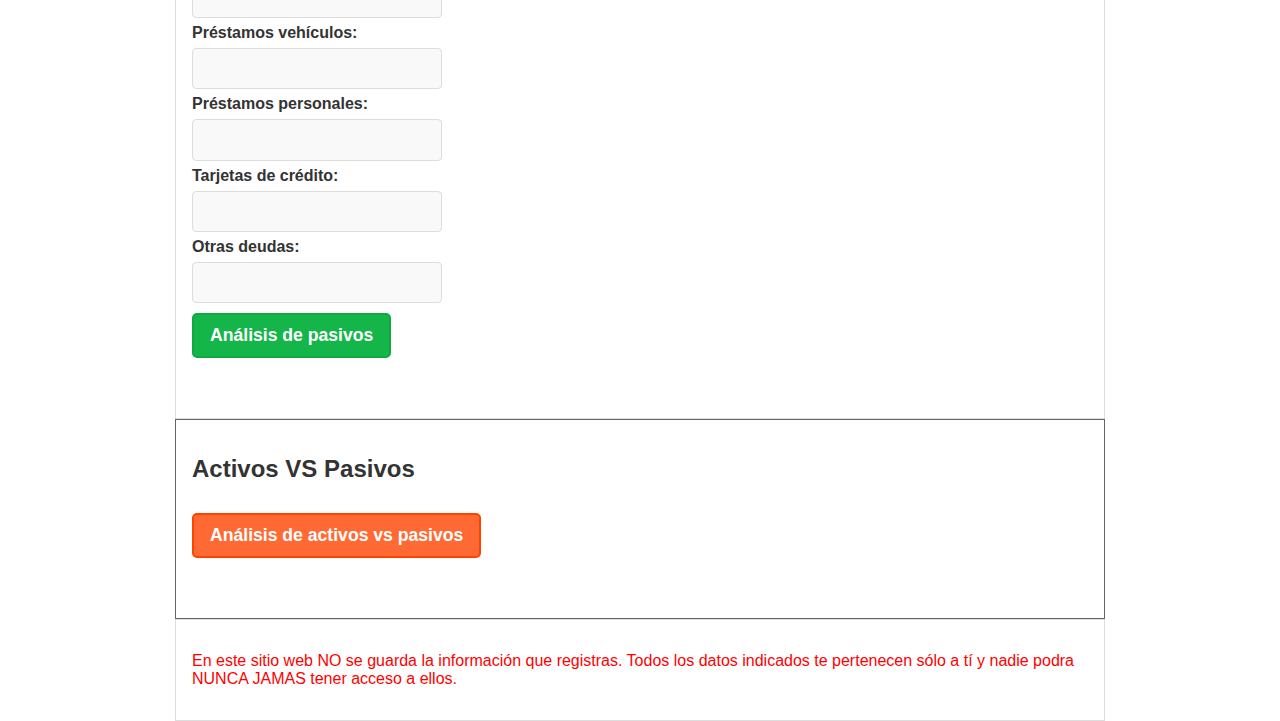
==== commit b5817f7e: "corrección del estilo important" ====
--- a/index.html
+++ b/index.html
@@ -14,7 +14,6 @@
         </h1>
         <p>Para entender tu situación financiera el primer paso es hacer un estado financiero personal.</p>
         <p>En su versión más simple, un estado financiero personal debe incluir un esquema de flujo de efectivo (ingresos – gastos) y una hoja de balance incluyendo los activos y los pasivos.</p>
-        <p id="important">En este sitio web NO se guarda la información que registras. Todos los datos indicados te pertenecen sólo a tí y nadie podra NUNCA JAMAS tener acceso a ellos.</p>
     </div>
      <section class="section_all">
         <h2>INGRESOS</h2>
@@ -169,7 +168,9 @@
         <p id="ResultAPA"></p>
         <br>
       </section>
-
+      <div id="container">
+        <p id="important">En este sitio web NO se guarda la información que registras. Todos los datos indicados te pertenecen sólo a tí y nadie podra NUNCA JAMAS tener acceso a ellos.</p>
+      </div>
 
       <script src="./analisisFinanciero.js"></script>
       <script src="./situacionFinanciera.js"></script>
